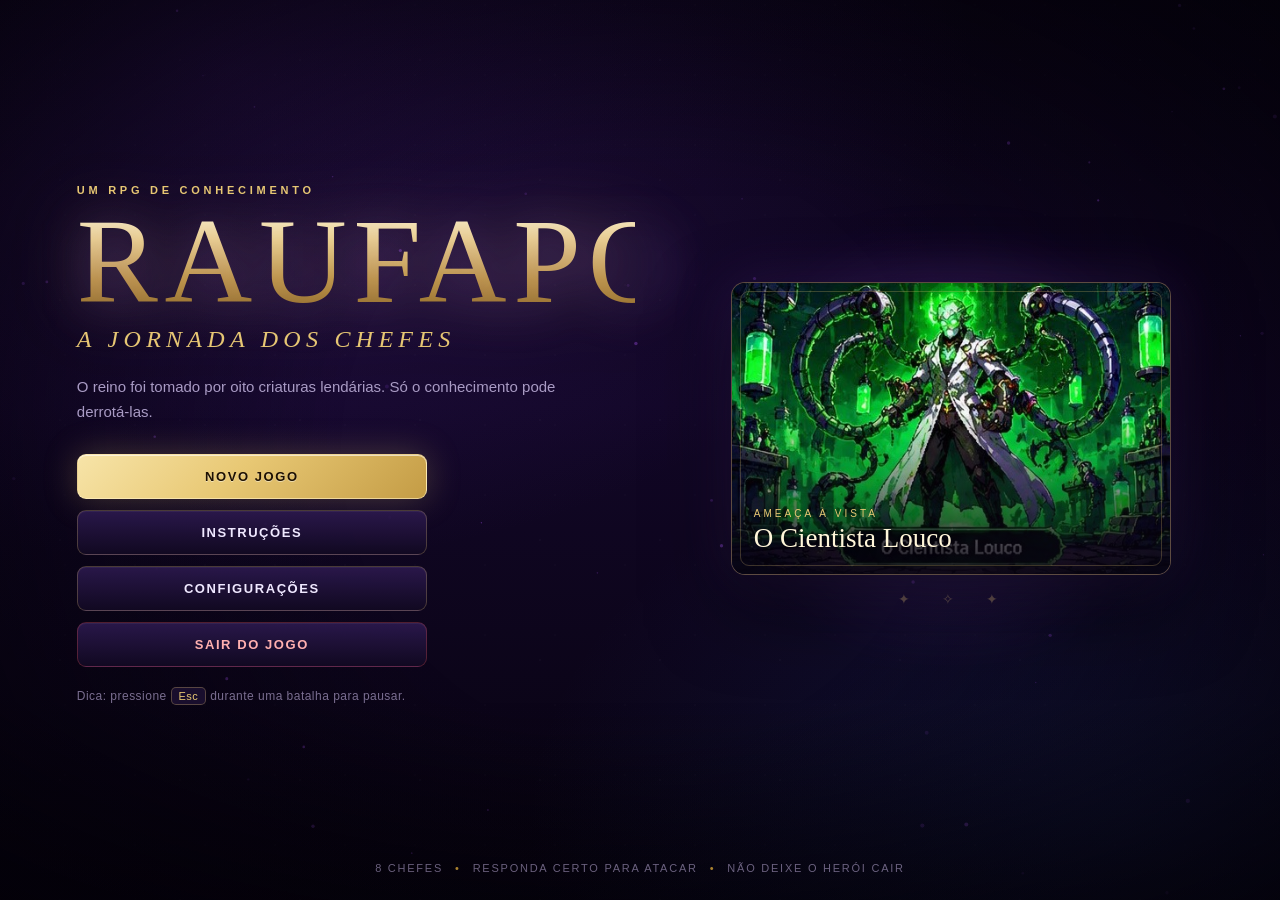
==== index.html @ df4e6a9b "Add RAUFAPO quiz RPG site" ====
<!DOCTYPE html>
<html lang="pt-BR">
<head>
  <meta charset="UTF-8">
  <meta name="viewport" content="width=device-width, initial-scale=1.0">
  <meta name="theme-color" content="#0a0517">
  <link rel="icon" type="image/svg+xml" href="assets/favicon.svg">
  <title>RAUFAPO — A Jornada dos Chefes</title>
  <link rel="stylesheet" href="styles.css">
</head>
<body>
  <canvas id="particles" aria-hidden="true"></canvas>
  <div class="vignette" aria-hidden="true"></div>

  <main id="app">

    <!-- ================= MENU PRINCIPAL ================= -->
    <section id="screen-menu" class="screen menu-screen active">
      <div class="menu-inner">
        <div class="menu-copy">
          <p class="eyebrow">Um RPG de conhecimento</p>
          <h1 class="game-title" data-text="RAUFAPO">RAUFAPO</h1>
          <p class="subtitle">A Jornada dos Chefes</p>
          <p class="menu-lead">O reino foi tomado por oito criaturas lendárias. Só o conhecimento pode derrotá-las.</p>

          <nav class="menu-buttons" aria-label="Menu principal">
            <button class="menu-btn primary" data-action="continue" id="btn-continue">Continuar</button>
            <button class="menu-btn" data-action="new-game" id="btn-new-game">Novo Jogo</button>
            <button class="menu-btn" data-action="instructions">Instruções</button>
            <button class="menu-btn" data-action="settings">Configurações</button>
            <button class="menu-btn danger" data-action="exit">Sair do Jogo</button>
          </nav>

          <p class="menu-hint">Dica: pressione <kbd>Esc</kbd> durante uma batalha para pausar.</p>
        </div>

        <aside class="menu-hero" aria-hidden="true">
          <div class="hero-glow"></div>
          <div class="hero-frame">
            <img id="menu-hero-img" src="assets/bosses/entidade-cosmica.jpg" alt="">
            <div class="hero-fade"></div>
            <div class="hero-caption">
              <span class="hero-label">Ameaça à vista</span>
              <strong id="menu-hero-name">A Entidade Cósmica</strong>
            </div>
          </div>
          <div class="hero-runes">
            <span>✦</span><span>✧</span><span>✦</span>
          </div>
        </aside>
      </div>
      <footer class="menu-footer">
        <span>8 chefes</span><span class="dot">•</span><span>Responda certo para atacar</span><span class="dot">•</span><span>Não deixe o herói cair</span>
      </footer>
    </section>

    <!-- ================= INSTRUÇÕES ================= -->
    <section id="screen-instructions" class="screen info-screen">
      <div class="info-card">
        <button class="back-btn" data-action="back">← Voltar</button>
        <p class="eyebrow">Manual do herói</p>
        <h2>Como Jogar</h2>
        <div class="info-scroll">
          <p>Enfrente oito chefes em batalhas de conhecimento. Cada pergunta é um golpe: acerte para ferir o inimigo e sobreviva às respostas erradas.</p>
          <ul class="rules-list">
            <li><span class="rule-icon attack">⚔</span><div><strong>Resposta correta</strong><p>O chefe sofre <b>200 de dano</b>. São necessários cinco acertos para derrotá-lo.</p></div></li>
            <li><span class="rule-icon hurt">☠</span><div><strong>Resposta errada</strong><p>O chefe contra-ataca e você perde vida. Se o HP do herói chegar a zero, é derrota.</p></div></li>
            <li><span class="rule-icon potion">🧪</span><div><strong>Poções de cura</strong><p>Use uma poção durante a batalha para recuperar vida. Você ganha novas poções ao vencer chefes.</p></div></li>
            <li><span class="rule-icon crown">👑</span><div><strong>Progresso</strong><p>Derrote um chefe para desbloquear o próximo. Ao vencer todos, o reino estará salvo.</p></div></li>
          </ul>
          <p class="info-note">Cada chefe tem um nível de dificuldade. As perguntas ficam mais desafiadoras conforme a jornada avança.</p>
        </div>
        <button class="menu-btn primary close-info" data-action="back">Entendi</button>
      </div>
    </section>

    <!-- ================= CONFIGURAÇÕES ================= -->
    <section id="screen-settings" class="screen info-screen">
      <div class="info-card settings-card">
        <button class="back-btn" data-action="back">← Voltar</button>
        <p class="eyebrow">Ajustes da jornada</p>
        <h2>Configurações</h2>

        <div class="settings-list">
          <label class="setting-row">
            <span class="setting-copy"><strong>Efeitos sonoros</strong><small>Sons de acerto, erro e vitória.</small></span>
            <input type="checkbox" id="set-sfx" checked>
            <span class="switch" aria-hidden="true"></span>
          </label>

          <label class="setting-row">
            <span class="setting-copy"><strong>Reduzir animações</strong><small>Desativa partículas e movimentos intensos.</small></span>
            <input type="checkbox" id="set-motion">
            <span class="switch" aria-hidden="true"></span>
          </label>
        </div>

        <div class="settings-actions">
          <button class="menu-btn primary" data-action="back">Voltar</button>
          <button class="menu-btn danger ghost-danger" id="btn-reset-progress">Apagar progresso</button>
        </div>
      </div>
    </section>

    <!-- ================= SELEÇÃO DE CHEFE ================= -->
    <section id="screen-select" class="screen select-screen">
      <header class="select-header">
        <button class="back-btn" data-action="back-menu">← Menu</button>
        <div class="select-title">
          <p class="eyebrow">Mapa do reino</p>
          <h2>Escolha o Chefe</h2>
          <p id="select-subtitle">Derrote cada chefe para liberar o próximo desafio.</p>
        </div>
        <div class="player-chip">
          <div class="chip-level"><small>Nível</small><strong id="select-level">1</strong></div>
          <div class="chip-stat"><span class="coin">◉</span><strong id="select-gold">0</strong></div>
          <div class="chip-stat"><span class="potion-mini">🧪</span><strong id="select-potions">1</strong></div>
        </div>
      </header>

      <div id="boss-grid" class="boss-grid"></div>

      <footer class="select-footer">
        <p id="select-footer-text">O primeiro chefe aguarda. Escolha com sabedoria.</p>
      </footer>
    </section>

    <!-- ================= BATALHA ================= -->
    <section id="screen-battle" class="screen battle-screen">
      <div class="battle-bg" id="battle-bg" aria-hidden="true"></div>

      <header class="battle-topbar">
        <button class="pause-btn" id="btn-pause" aria-label="Pausar batalha"><span>❚❚</span> Pausa</button>
        <div class="battle-progress" id="battle-progress">Chefe 1 / 8</div>
        <div class="battle-gold"><span class="coin">◉</span><span id="battle-gold">0</span></div>
      </header>

      <div class="battle-content">
        <div class="boss-zone">
          <div class="boss-plate">
            <div class="boss-plate-head">
              <span id="battle-boss-name">Chefe</span>
              <span id="battle-boss-lv">Lv. 99</span>
            </div>
            <div class="hp-track boss-hp"><div id="boss-hp-fill"></div></div>
            <div class="hp-caption"><span>HP do chefe</span><span id="boss-hp-text">999 / 999</span></div>
          </div>

          <div class="boss-frame" id="boss-frame">
            <img id="battle-boss-img" src="" alt="">
            <div class="boss-aura" aria-hidden="true"></div>
            <div class="damage-layer" id="boss-damage-layer" aria-hidden="true"></div>
          </div>

          <p class="boss-taunt" id="boss-taunt">“Achou que sabia o bastante?”</p>
        </div>

        <div class="quiz-zone">
          <div class="quiz-card" id="quiz-card">
            <div class="quiz-meta">
              <span id="question-number">Pergunta 1</span>
              <span id="question-difficulty" class="difficulty-pill">Fácil</span>
            </div>
            <h3 id="question-text">Carregando pergunta...</h3>
            <div id="answers" class="answers" role="group" aria-label="Alternativas"></div>
            <div id="feedback" class="feedback" aria-live="polite"></div>
          </div>

          <div class="player-hud">
            <div class="avatar" id="player-avatar">
              <span>R</span>
              <div class="damage-layer" id="player-damage-layer" aria-hidden="true"></div>
            </div>
            <div class="player-info">
              <div class="player-line"><strong>Herói</strong><span id="player-level">Lv. 1</span></div>
              <div class="stat-row">
                <span class="stat-label">HP</span>
                <div class="hp-track player-hp"><div id="player-hp-fill"></div></div>
                <span class="stat-value" id="player-hp-text">120 / 120</span>
              </div>
              <div class="stat-row">
                <span class="stat-label">MP</span>
                <div class="hp-track player-mp"><div id="player-mp-fill"></div></div>
                <span class="stat-value" id="player-mp-text">50 / 50</span>
              </div>
            </div>
            <button class="potion-btn" id="btn-potion">
              <span class="potion-icon">🧪</span>
              <span class="potion-copy"><small>Usar poção</small><strong id="potion-count">x1</strong></span>
            </button>
          </div>
        </div>
      </div>
    </section>

    <!-- ================= VITÓRIA ================= -->
    <section id="screen-victory" class="screen result-screen victory-screen">
      <div class="result-glow" aria-hidden="true"></div>
      <div class="result-emblem" aria-hidden="true">✦</div>
      <p class="eyebrow">Batalha vencida</p>
      <h2>Vitória!</h2>
      <p class="result-text">Você derrotou o inimigo! Agora, prepare-se para o próximo desafio.</p>

      <div class="rewards">
        <div class="reward"><span class="reward-icon coin-icon">◉</span><div><small>Ouro</small><strong id="reward-gold">+0</strong></div></div>
        <div class="reward"><span class="reward-icon exp-icon">✧</span><div><small>EXP</small><strong id="reward-exp">+0</strong></div></div>
        <div class="reward item-reward"><span class="reward-icon">🧪</span><div><small>Item obtido</small><strong id="reward-item">Poção de Cura Avançada</strong></div></div>
      </div>

      <div id="victory-levelup" class="levelup hidden">Nível aumentado! <strong>Lv. <span id="victory-new-level">2</span></strong></div>
      <button id="btn-victory-next" class="menu-btn primary">Avançar</button>
    </section>

    <!-- ================= DERROTA ================= -->
    <section id="screen-defeat" class="screen result-screen defeat-screen">
      <div class="result-glow danger-glow" aria-hidden="true"></div>
      <div class="result-emblem" aria-hidden="true">☠</div>
      <p class="eyebrow">A jornada continua</p>
      <h2>Derrota</h2>
      <p class="result-text">O chefe foi mais forte desta vez. Respire fundo, reveja suas respostas e tente novamente.</p>
      <div class="defeat-line">Você foi derrotado por <strong id="defeat-boss">...</strong>.</div>
      <div class="result-actions">
        <button id="btn-retry" class="menu-btn primary">Tentar Novamente</button>
        <button class="menu-btn" data-action="quit-menu">Menu Principal</button>
      </div>
    </section>

    <!-- ================= CONCLUSÃO ================= -->
    <section id="screen-completion" class="screen result-screen completion-screen">
      <div class="result-glow" aria-hidden="true"></div>
      <div class="result-emblem trophy" aria-hidden="true">🏆</div>
      <p class="eyebrow">Lenda concluída</p>
      <h2>Você concluiu o jogo!</h2>
      <p class="result-text">Após uma jornada repleta de batalhas, desafios e superação, você derrotou todos os chefes e salvou o reino. Sua lenda nunca será esquecida.<br><br>Obrigado por jogar!</p>
      <div id="completion-bosses" class="completion-bosses" aria-hidden="true"></div>
      <div class="completion-stats">
        <span>Nível <strong id="completion-level">9</strong></span>
        <span>Ouro <strong id="completion-gold">0</strong></span>
        <span>Chefes <strong>8 / 8</strong></span>
      </div>
      <button class="menu-btn primary" data-action="finish">Fim</button>
    </section>

  </main>

  <!-- ================= PAUSE OVERLAY ================= -->
  <div id="overlay-pause" class="overlay hidden" role="dialog" aria-modal="true" aria-labelledby="pause-title">
    <div class="modal pause-modal">
      <p class="eyebrow">Batalha pausada</p>
      <h2 id="pause-title">Pausa</h2>
      <p class="pause-boss" id="pause-boss-name">RAUFAPO</p>
      <div class="modal-buttons">
        <button class="menu-btn primary" data-action="resume">Continuar</button>
        <button class="menu-btn" data-action="settings">Configurações</button>
        <button class="menu-btn" data-action="instructions">Ver Instruções</button>
        <button class="menu-btn" data-action="quit-menu">Sair para o Menu Principal</button>
        <button class="menu-btn danger" data-action="exit">Sair do Jogo</button>
      </div>
    </div>
  </div>

  <div id="toast" class="toast" role="status" aria-live="polite"></div>

  <script src="game.js"></script>
</body>
</html>
---- styles.css ----
:root {
  --bg-0: #07030f;
  --bg-1: #120727;
  --bg-2: #1c0c3a;
  --panel: rgba(20, 10, 38, 0.86);
  --panel-soft: rgba(31, 17, 56, 0.72);
  --border: rgba(232, 200, 116, 0.26);
  --border-soft: rgba(180, 150, 230, 0.16);
  --gold: #e8c874;
  --gold-bright: #f7e4a8;
  --gold-deep: #a9812f;
  --text: #efe8ff;
  --muted: #a99bc4;
  --red: #e05252;
  --red-bright: #ff8a8a;
  --green: #4ade80;
  --blue: #60a5fa;
  --boss-accent: #a855f7;
  --boss-glow: rgba(168, 85, 247, 0.35);
  --font-title: Georgia, "Palatino Linotype", "Book Antiqua", "Times New Roman", serif;
  --font-body: "Trebuchet MS", "Segoe UI", Tahoma, sans-serif;
}

* {
  box-sizing: border-box;
  margin: 0;
  padding: 0;
}

html {
  scroll-behavior: smooth;
}

body {
  min-height: 100vh;
  background: var(--bg-0);
  color: var(--text);
  font-family: var(--font-body);
  overflow-x: hidden;
}

body::before {
  content: "";
  position: fixed;
  inset: 0;
  background:
    radial-gradient(1200px 800px at 18% 8%, rgba(90, 39, 160, 0.28), transparent 62%),
    radial-gradient(1000px 700px at 88% 92%, rgba(38, 74, 160, 0.22), transparent 60%),
    linear-gradient(180deg, #090414 0%, #120727 45%, #07030f 100%);
  z-index: -3;
}

body::after {
  content: "";
  position: fixed;
  inset: 0;
  background-image:
    radial-gradient(rgba(255, 255, 255, 0.05) 1px, transparent 1px),
    radial-gradient(rgba(255, 255, 255, 0.03) 1px, transparent 1px);
  background-size: 120px 120px, 70px 70px;
  background-position: 0 0, 30px 40px;
  opacity: 0.5;
  z-index: -2;
  pointer-events: none;
}

#particles {
  position: fixed;
  inset: 0;
  width: 100%;
  height: 100%;
  z-index: 0;
  pointer-events: none;
  opacity: 0.85;
}

.vignette {
  position: fixed;
  inset: 0;
  z-index: 1;
  pointer-events: none;
  background:
    radial-gradient(circle at center, transparent 38%, rgba(3, 1, 8, 0.65) 100%),
    linear-gradient(180deg, rgba(3, 1, 8, 0.25), transparent 22%, transparent 78%, rgba(3, 1, 8, 0.5));
}

#app {
  position: relative;
  z-index: 2;
  min-height: 100vh;
}

.hidden {
  display: none !important;
}

.screen {
  display: none;
  min-height: 100vh;
}

.screen.active {
  display: flex;
  animation: screen-in 0.5s ease both;
}

@keyframes screen-in {
  from {
    opacity: 0;
    transform: translateY(14px) scale(0.994);
  }
  to {
    opacity: 1;
    transform: translateY(0) scale(1);
  }
}

.eyebrow {
  color: var(--gold);
  font-size: 11px;
  letter-spacing: 0.34em;
  text-transform: uppercase;
  font-weight: 700;
}

h1,
h2,
h3 {
  font-family: var(--font-title);
  font-weight: 400;
}

h2 {
  font-size: clamp(34px, 4.4vw, 54px);
  letter-spacing: 0.035em;
  color: var(--gold-bright);
  text-shadow: 0 0 32px rgba(232, 200, 116, 0.22);
}

.menu-btn {
  position: relative;
  display: inline-flex;
  align-items: center;
  justify-content: center;
  gap: 10px;
  width: 100%;
  padding: 14px 22px;
  border: 1px solid var(--border);
  border-radius: 9px;
  background: linear-gradient(180deg, rgba(44, 25, 78, 0.92), rgba(18, 9, 34, 0.95));
  color: var(--text);
  font-family: var(--font-body);
  font-size: 13px;
  font-weight: 700;
  letter-spacing: 0.12em;
  text-transform: uppercase;
  cursor: pointer;
  transition: transform 0.2s ease, border-color 0.2s ease, background 0.2s ease, box-shadow 0.2s ease;
  box-shadow: inset 0 1px 0 rgba(255, 255, 255, 0.05);
}

.menu-btn:hover,
.menu-btn:focus-visible {
  border-color: rgba(232, 200, 116, 0.7);
  background: linear-gradient(180deg, rgba(59, 33, 101, 0.96), rgba(25, 12, 48, 0.98));
  transform: translateY(-1px);
  box-shadow: 0 8px 30px rgba(0, 0, 0, 0.35), 0 0 24px rgba(232, 200, 116, 0.12);
  outline: none;
}

.menu-btn.primary {
  border-color: rgba(255, 238, 190, 0.6);
  background: linear-gradient(135deg, #f7e4a8 0%, #e8c874 45%, #c49c45 100%);
  color: #1d1002;
  text-shadow: 0 1px 0 rgba(255, 255, 255, 0.45);
  box-shadow: 0 0 34px rgba(232, 200, 116, 0.25), inset 0 1px 0 rgba(255, 255, 255, 0.6);
}

.menu-btn.primary:hover,
.menu-btn.primary:focus-visible {
  background: linear-gradient(135deg, #fff0bd 0%, #f0d486 45%, #d3ab54 100%);
  box-shadow: 0 0 46px rgba(232, 200, 116, 0.4), inset 0 1px 0 rgba(255, 255, 255, 0.7);
}

.menu-btn.danger {
  color: #ffb0b0;
  border-color: rgba(224, 82, 82, 0.3);
}

.menu-btn.danger:hover,
.menu-btn.danger:focus-visible {
  border-color: rgba(224, 82, 82, 0.72);
  box-shadow: 0 0 26px rgba(224, 82, 82, 0.18);
}

.back-btn {
  align-self: flex-start;
  border: 0;
  background: transparent;
  color: var(--muted);
  font-family: var(--font-body);
  font-size: 13px;
  letter-spacing: 0.08em;
  cursor: pointer;
  padding: 6px 0;
  transition: color 0.2s ease, transform 0.2s ease;
}

.back-btn:hover,
.back-btn:focus-visible {
  color: var(--gold-bright);
  transform: translateX(-3px);
  outline: none;
}

/* ================= MENU ================= */

.menu-screen {
  flex-direction: column;
  justify-content: space-between;
  padding: clamp(24px, 4vw, 56px) clamp(20px, 6vw, 90px) 26px;
}

.menu-inner {
  width: 100%;
  max-width: 1280px;
  margin: auto;
  display: grid;
  grid-template-columns: minmax(0, 1.05fr) minmax(320px, 0.95fr);
  align-items: center;
  gap: clamp(28px, 5vw, 80px);
}

.menu-copy {
  max-width: 600px;
}

.game-title {
  position: relative;
  margin: 10px 0 0;
  font-size: clamp(60px, 9.5vw, 132px);
  line-height: 0.92;
  letter-spacing: 0.055em;
  background: linear-gradient(180deg, #fff8dc 0%, #f0d68e 30%, #c49c45 65%, #8c6722 100%);
  -webkit-background-clip: text;
  background-clip: text;
  color: transparent;
  filter: drop-shadow(0 0 34px rgba(232, 200, 116, 0.32));
}

.game-title::after {
  content: attr(data-text);
  position: absolute;
  inset: 0;
  z-index: -1;
  color: rgba(112, 63, 190, 0.35);
  filter: blur(22px);
  transform: translateY(6px);
}

.subtitle {
  margin-top: 8px;
  color: var(--gold);
  font-family: var(--font-title);
  font-size: clamp(17px, 2vw, 24px);
  font-style: italic;
  letter-spacing: 0.22em;
  text-transform: uppercase;
}

.menu-lead {
  margin-top: 22px;
  max-width: 490px;
  color: var(--muted);
  font-size: 15px;
  line-height: 1.65;
}

.menu-buttons {
  display: flex;
  flex-direction: column;
  gap: 11px;
  width: 100%;
  max-width: 350px;
  margin-top: 30px;
}

.menu-hint {
  margin-top: 20px;
  color: rgba(169, 155, 196, 0.7);
  font-size: 12px;
  letter-spacing: 0.04em;
}

kbd {
  display: inline-block;
  padding: 2px 7px;
  border: 1px solid rgba(232, 200, 116, 0.3);
  border-radius: 5px;
  background: rgba(30, 18, 52, 0.8);
  color: var(--gold);
  font-family: inherit;
  font-size: 11px;
}

.menu-hero {
  position: relative;
  display: flex;
  flex-direction: column;
  align-items: center;
  justify-self: center;
  width: 100%;
  max-width: 440px;
}

.hero-glow {
  position: absolute;
  inset: -12% -14%;
  background: radial-gradient(circle, rgba(138, 78, 220, 0.35), transparent 65%);
  filter: blur(24px);
  animation: breathe 6s ease-in-out infinite;
}

.hero-frame {
  position: relative;
  width: 100%;
  aspect-ratio: 3 / 2;
  border: 1px solid rgba(232, 200, 116, 0.35);
  border-radius: 14px;
  overflow: hidden;
  background: #120727;
  box-shadow:
    0 30px 80px rgba(0, 0, 0, 0.55),
    0 0 60px rgba(138, 78, 220, 0.18),
    inset 0 0 60px rgba(0, 0, 0, 0.4);
  animation: floaty 7s ease-in-out infinite;
}

.hero-frame::before {
  content: "";
  position: absolute;
  inset: 8px;
  border: 1px solid rgba(232, 200, 116, 0.24);
  border-radius: 9px;
  z-index: 3;
  pointer-events: none;
}

.hero-frame img {
  width: 100%;
  height: 100%;
  object-fit: cover;
  display: block;
  transition: opacity 0.45s ease;
}

.hero-fade {
  position: absolute;
  inset: 0;
  background: linear-gradient(180deg, transparent 44%, rgba(7, 3, 15, 0.9) 100%);
  z-index: 1;
}

.hero-caption {
  position: absolute;
  left: 22px;
  right: 22px;
  bottom: 20px;
  z-index: 2;
  display: flex;
  flex-direction: column;
  gap: 4px;
}

.hero-label {
  color: var(--gold);
  font-size: 10px;
  letter-spacing: 0.3em;
  text-transform: uppercase;
}

.hero-caption strong {
  font-family: var(--font-title);
  font-size: clamp(19px, 2.2vw, 27px);
  font-weight: 400;
  color: #fff6d9;
  text-shadow: 0 2px 14px rgba(0, 0, 0, 0.8);
}

.hero-runes {
  display: flex;
  gap: 26px;
  margin-top: 16px;
  color: rgba(232, 200, 116, 0.45);
  font-size: 14px;
  letter-spacing: 0.4em;
}

.menu-footer {
  display: flex;
  flex-wrap: wrap;
  justify-content: center;
  align-items: center;
  gap: 12px;
  padding-top: 24px;
  color: rgba(169, 155, 196, 0.62);
  font-size: 11px;
  letter-spacing: 0.16em;
  text-transform: uppercase;
}

.menu-footer .dot {
  color: var(--gold-deep);
}

@keyframes breathe {
  0%, 100% { opacity: 0.65; transform: scale(0.97); }
  50% { opacity: 1; transform: scale(1.03); }
}

@keyframes floaty {
  0%, 100% { transform: translateY(0) rotate(-0.4deg); }
  50% { transform: translateY(-10px) rotate(0.4deg); }
}

/* ================= INFO / SETTINGS ================= */

.info-screen {
  align-items: center;
  justify-content: center;
  padding: clamp(20px, 5vw, 60px);
}

.info-card {
  position: relative;
  width: min(760px, 100%);
  max-height: calc(100vh - 52px);
  display: flex;
  flex-direction: column;
  padding: clamp(24px, 4vw, 44px);
  border: 1px solid var(--border);
  border-radius: 18px;
  background:
    radial-gradient(700px 380px at 50% -10%, rgba(115, 63, 190, 0.18), transparent 70%),
    linear-gradient(180deg, rgba(27, 14, 50, 0.96), rgba(13, 6, 27, 0.97));
  box-shadow: 0 30px 90px rgba(0, 0, 0, 0.55), inset 0 1px 0 rgba(255, 255, 255, 0.05);
  overflow: hidden;
}

.info-card::before {
  content: "";
  position: absolute;
  inset: 9px;
  border: 1px solid rgba(232, 200, 116, 0.12);
  border-radius: 12px;
  pointer-events: none;
}

.info-card h2 {
  margin-top: 6px;
}

.info-scroll {
  margin: 20px 0 10px;
  padding-right: 8px;
  overflow-y: auto;
  color: var(--muted);
  line-height: 1.7;
  font-size: 14px;
}

.info-scroll::-webkit-scrollbar {
  width: 8px;
}

.info-scroll::-webkit-scrollbar-thumb {
  background: rgba(232, 200, 116, 0.24);
  border-radius: 4px;
}

.rules-list {
  list-style: none;
  display: flex;
  flex-direction: column;
  gap: 12px;
  margin: 22px 0;
}

.rules-list li {
  display: flex;
  gap: 14px;
  align-items: flex-start;
  padding: 14px 16px;
  border: 1px solid var(--border-soft);
  border-radius: 11px;
  background: rgba(255, 255, 255, 0.025);
}

.rules-list strong {
  display: block;
  color: var(--text);
  margin-bottom: 3px;
  font-size: 14px;
}

.rules-list p {
  font-size: 13px;
  line-height: 1.55;
}

.rules-list b {
  color: var(--gold-bright);
}

.rule-icon {
  flex: 0 0 auto;
  display: grid;
  place-items: center;
  width: 38px;
  height: 38px;
  border: 1px solid var(--border);
  border-radius: 9px;
  background: rgba(232, 200, 116, 0.07);
  font-size: 18px;
}

.rule-icon.hurt {
  border-color: rgba(224, 82, 82, 0.3);
  background: rgba(224, 82, 82, 0.08);
}

.rule-icon.crown {
  border-color: rgba(232, 200, 116, 0.4);
}

.info-note {
  border-left: 2px solid var(--gold-deep);
  padding-left: 14px;
  color: rgba(169, 155, 196, 0.85);
  font-size: 13px;
  font-style: italic;
}

.close-info {
  max-width: 240px;
  margin-top: 18px;
}

.settings-card {
  width: min(620px, 100%);
}

.settings-list {
  display: flex;
  flex-direction: column;
  gap: 12px;
  margin: 26px 0;
}

.setting-row {
  position: relative;
  display: flex;
  align-items: center;
  justify-content: space-between;
  gap: 22px;
  padding: 16px 18px;
  border: 1px solid var(--border-soft);
  border-radius: 11px;
  background: rgba(255, 255, 255, 0.025);
  cursor: pointer;
}

.setting-copy {
  display: flex;
  flex-direction: column;
  gap: 3px;
}

.setting-copy strong {
  font-size: 14px;
}

.setting-copy small {
  color: var(--muted);
  font-size: 12px;
}

.setting-row input {
  position: absolute;
  opacity: 0;
  pointer-events: none;
}

.switch {
  position: relative;
  flex: 0 0 auto;
  width: 52px;
  height: 28px;
  border: 1px solid rgba(169, 155, 196, 0.35);
  border-radius: 999px;
  background: rgba(10, 5, 20, 0.9);
  transition: background 0.25s ease, border-color 0.25s ease;
}

.switch::after {
  content: "";
  position: absolute;
  top: 3px;
  left: 3px;
  width: 20px;
  height: 20px;
  border-radius: 50%;
  background: #6f6188;
  transition: transform 0.25s ease, background 0.25s ease;
}

.setting-row input:checked + .switch {
  border-color: rgba(232, 200, 116, 0.6);
  background: rgba(232, 200, 116, 0.18);
}

.setting-row input:checked + .switch::after {
  transform: translateX(24px);
  background: var(--gold);
  box-shadow: 0 0 12px rgba(232, 200, 116, 0.7);
}

.setting-row input:focus-visible + .switch {
  outline: 2px solid var(--gold);
  outline-offset: 3px;
}

.settings-actions {
  display: flex;
  gap: 12px;
  flex-wrap: wrap;
}

.settings-actions .menu-btn {
  width: auto;
  min-width: 150px;
}

.ghost-danger {
  background: transparent;
}

/* ================= SELEÇÃO ================= */

.select-screen {
  flex-direction: column;
  padding: clamp(18px, 3vw, 36px) clamp(18px, 5vw, 64px) 30px;
}

.select-header {
  width: 100%;
  max-width: 1220px;
  margin: 0 auto 26px;
  display: flex;
  align-items: center;
  gap: 20px;
  flex-wrap: wrap;
}

.select-title {
  flex: 1;
  min-width: 220px;
}

.select-title h2 {
  font-size: clamp(28px, 3.5vw, 44px);
  margin-top: 2px;
}

.select-title p:last-child {
  margin-top: 5px;
  color: var(--muted);
  font-size: 13px;
}

.player-chip {
  display: flex;
  align-items: stretch;
  gap: 0;
  border: 1px solid var(--border);
  border-radius: 11px;
  background: var(--panel);
  overflow: hidden;
}

.chip-level,
.chip-stat {
  display: flex;
  align-items: center;
  gap: 8px;
  padding: 10px 16px;
  border-left: 1px solid var(--border-soft);
}

.chip-level {
  flex-direction: column;
  align-items: flex-start;
  gap: 1px;
  border-left: 0;
}

.chip-level small {
  color: var(--muted);
  font-size: 9px;
  letter-spacing: 0.2em;
  text-transform: uppercase;
}

.chip-level strong {
  color: var(--gold-bright);
  font-family: var(--font-title);
  font-size: 20px;
  line-height: 1;
}

.chip-stat strong {
  color: var(--text);
  font-size: 14px;
}

.coin {
  color: var(--gold);
  font-size: 14px;
}

.potion-mini {
  font-size: 14px;
}

.boss-grid {
  width: 100%;
  max-width: 1220px;
  margin: 0 auto;
  display: grid;
  grid-template-columns: repeat(auto-fill, minmax(238px, 1fr));
  gap: clamp(14px, 2vw, 22px);
}

.boss-card {
  --accent: #a855f7;
  position: relative;
  display: flex;
  flex-direction: column;
  width: 100%;
  padding: 0;
  border: 1px solid var(--border-soft);
  border-radius: 13px;
  background: linear-gradient(180deg, rgba(30, 16, 54, 0.95), rgba(12, 6, 25, 0.97));
  color: var(--text);
  font-family: var(--font-body);
  text-align: left;
  cursor: pointer;
  overflow: hidden;
  transition: transform 0.22s ease, border-color 0.22s ease, box-shadow 0.22s ease;
}

.boss-card::before {
  content: "";
  position: absolute;
  top: 0;
  left: 0;
  right: 0;
  height: 2px;
  background: linear-gradient(90deg, transparent, var(--accent), transparent);
  z-index: 4;
  opacity: 0.8;
}

.boss-card:hover,
.boss-card:focus-visible {
  transform: translateY(-5px);
  border-color: rgba(232, 200, 116, 0.55);
  box-shadow: 0 20px 44px rgba(0, 0, 0, 0.45), 0 0 34px color-mix(in srgb, var(--accent) 35%, transparent);
  outline: none;
}

.boss-card-media {
  position: relative;
  aspect-ratio: 3 / 2;
  overflow: hidden;
  background: #0c0619;
}

.boss-card-media img {
  width: 100%;
  height: 100%;
  object-fit: cover;
  display: block;
  transition: transform 0.5s ease, filter 0.3s ease;
}

.boss-card:hover .boss-card-media img {
  transform: scale(1.05);
}

.boss-card-shade {
  position: absolute;
  inset: 0;
  background: linear-gradient(180deg, transparent 45%, rgba(9, 4, 18, 0.82) 100%);
}

.boss-card-lv {
  position: absolute;
  top: 10px;
  right: 10px;
  z-index: 2;
  padding: 4px 9px;
  border: 1px solid rgba(255, 255, 255, 0.16);
  border-radius: 999px;
  background: rgba(7, 3, 15, 0.72);
  backdrop-filter: blur(4px);
  color: var(--gold-bright);
  font-size: 10px;
  letter-spacing: 0.1em;
}

.status-badge {
  position: absolute;
  left: 10px;
  bottom: 10px;
  z-index: 2;
  padding: 4px 10px;
  border-radius: 999px;
  border: 1px solid currentColor;
  background: rgba(7, 3, 15, 0.72);
  font-size: 9px;
  font-weight: 700;
  letter-spacing: 0.15em;
  text-transform: uppercase;
}

.status-badge.available {
  color: var(--gold-bright);
}

.status-badge.defeated {
  color: var(--green);
}

.status-badge.locked {
  color: var(--muted);
}

.boss-card-body {
  padding: 13px 15px 15px;
}

.boss-card-body h3 {
  font-size: 19px;
  letter-spacing: 0.02em;
  color: #f5ecff;
}

.boss-card-body p {
  margin-top: 4px;
  min-height: 32px;
  color: var(--muted);
  font-size: 11px;
  line-height: 1.45;
}

.boss-card-stats {
  display: flex;
  justify-content: space-between;
  gap: 8px;
  margin-top: 11px;
  padding-top: 10px;
  border-top: 1px solid var(--border-soft);
  color: rgba(169, 155, 196, 0.85);
  font-size: 10px;
  letter-spacing: 0.06em;
}

.boss-card-stats b {
  color: var(--text);
}

.boss-card.current {
  border-color: rgba(232, 200, 116, 0.62);
  box-shadow: 0 0 0 1px rgba(232, 200, 116, 0.22) inset, 0 0 38px rgba(232, 200, 116, 0.12);
}

.boss-card.current .boss-card-media::after {
  content: "";
  position: absolute;
  inset: 0;
  box-shadow: inset 0 0 40px color-mix(in srgb, var(--accent) 40%, transparent);
  pointer-events: none;
}

.boss-card.locked {
  cursor: not-allowed;
}

.boss-card.locked .boss-card-media img {
  filter: grayscale(1) brightness(0.4) blur(1px);
}

.boss-card.locked .boss-card-body {
  opacity: 0.55;
}

.boss-card.locked:hover {
  transform: none;
  border-color: var(--border-soft);
  box-shadow: none;
}

.boss-card.defeated .boss-card-media img {
  filter: grayscale(0.75) brightness(0.55);
}

.boss-card.defeated .status-badge {
  color: var(--green);
}

.boss-card.defeated .boss-card-body h3 {
  color: rgba(239, 232, 255, 0.65);
}

.select-footer {
  width: 100%;
  max-width: 1220px;
  margin: 26px auto 0;
  text-align: center;
  color: rgba(169, 155, 196, 0.62);
  font-size: 12px;
  letter-spacing: 0.05em;
}

/* ================= BATALHA ================= */

.battle-screen {
  position: relative;
  flex-direction: column;
  gap: 12px;
  padding: 16px clamp(16px, 4vw, 48px) 22px;
  overflow-y: auto;
}

.battle-bg {
  position: fixed;
  inset: 0;
  z-index: 0;
  pointer-events: none;
  background:
    radial-gradient(900px 620px at 24% 34%, var(--boss-glow), transparent 62%),
    radial-gradient(800px 600px at 84% 76%, rgba(42, 24, 88, 0.35), transparent 64%),
    linear-gradient(180deg, rgba(7, 3, 15, 0.2), rgba(7, 3, 15, 0.72));
  transition: background 0.6s ease;
}

.battle-topbar {
  position: relative;
  z-index: 2;
  width: 100%;
  max-width: 1360px;
  margin: 0 auto;
  display: flex;
  align-items: center;
  justify-content: space-between;
  gap: 14px;
}

.pause-btn {
  display: inline-flex;
  align-items: center;
  gap: 8px;
  padding: 8px 14px;
  border: 1px solid var(--border-soft);
  border-radius: 7px;
  background: rgba(18, 9, 34, 0.78);
  color: var(--muted);
  font-family: var(--font-body);
  font-size: 11px;
  font-weight: 700;
  letter-spacing: 0.12em;
  text-transform: uppercase;
  cursor: pointer;
  transition: color 0.2s ease, border-color 0.2s ease;
}

.pause-btn:hover,
.pause-btn:focus-visible {
  color: var(--gold-bright);
  border-color: var(--border);
  outline: none;
}

.pause-btn span {
  font-size: 9px;
}

.battle-progress {
  color: rgba(169, 155, 196, 0.8);
  font-size: 11px;
  letter-spacing: 0.2em;
  text-transform: uppercase;
}

.battle-gold {
  display: flex;
  align-items: center;
  gap: 7px;
  padding: 8px 14px;
  border: 1px solid var(--border-soft);
  border-radius: 7px;
  background: rgba(18, 9, 34, 0.78);
  color: var(--gold-bright);
  font-size: 12px;
  font-weight: 700;
}

.battle-content {
  position: relative;
  z-index: 2;
  flex: 1;
  width: 100%;
  max-width: 1360px;
  margin: 0 auto;
  display: grid;
  grid-template-columns: minmax(0, 0.92fr) minmax(0, 1.08fr);
  align-items: center;
  gap: clamp(18px, 3vw, 46px);
  padding: 6px 0 14px;
}

.boss-zone {
  display: flex;
  flex-direction: column;
  align-items: center;
  gap: 12px;
  min-width: 0;
}

.boss-plate {
  width: 100%;
  max-width: 540px;
  padding: 13px 16px;
  border: 1px solid color-mix(in srgb, var(--boss-accent) 32%, rgba(232, 200, 116, 0.16));
  border-radius: 11px;
  background: linear-gradient(180deg, rgba(20, 10, 38, 0.9), rgba(10, 5, 22, 0.92));
  box-shadow: 0 12px 36px rgba(0, 0, 0, 0.35);
}

.boss-plate-head {
  display: flex;
  align-items: baseline;
  justify-content: space-between;
  gap: 10px;
  margin-bottom: 9px;
}

.boss-plate-head span:first-child {
  font-family: var(--font-title);
  font-size: clamp(18px, 2vw, 25px);
  color: #fff2cf;
  letter-spacing: 0.02em;
  text-shadow: 0 0 24px color-mix(in srgb, var(--boss-accent) 45%, transparent);
}

.boss-plate-head span:last-child {
  flex: 0 0 auto;
  color: var(--boss-accent);
  font-size: 11px;
  font-weight: 700;
  letter-spacing: 0.15em;
  text-transform: uppercase;
}

.hp-track {
  position: relative;
  height: 13px;
  border: 1px solid rgba(0, 0, 0, 0.5);
  border-radius: 999px;
  background: rgba(0, 0, 0, 0.55);
  box-shadow: inset 0 2px 5px rgba(0, 0, 0, 0.6);
  overflow: hidden;
}

.hp-track > div {
  height: 100%;
  width: 100%;
  border-radius: 999px;
  transition: width 0.45s cubic-bezier(0.22, 1, 0.36, 1), background 0.3s ease;
}

.boss-hp > div {
  background: linear-gradient(90deg, #b32020, #ef4444 55%, #ff8a8a);
  box-shadow: 0 0 14px rgba(239, 68, 68, 0.5);
}

.hp-caption {
  display: flex;
  justify-content: space-between;
  margin-top: 6px;
  color: rgba(169, 155, 196, 0.8);
  font-size: 10px;
  letter-spacing: 0.1em;
  text-transform: uppercase;
}

.hp-caption span:last-child {
  color: var(--muted);
}

.boss-frame {
  position: relative;
  width: 100%;
  max-width: 540px;
  aspect-ratio: 3 / 2;
  border: 1px solid color-mix(in srgb, var(--boss-accent) 42%, rgba(232, 200, 116, 0.22));
  border-radius: 14px;
  overflow: hidden;
  background: #0c0619;
  box-shadow:
    0 24px 70px rgba(0, 0, 0, 0.55),
    0 0 60px var(--boss-glow),
    inset 0 0 50px rgba(0, 0, 0, 0.5);
  transition: box-shadow 0.4s ease, border-color 0.4s ease;
}

.boss-frame::after {
  content: "";
  position: absolute;
  inset: 8px;
  border: 1px solid rgba(232, 200, 116, 0.16);
  border-radius: 9px;
  pointer-events: none;
  z-index: 3;
}

.boss-frame img {
  position: relative;
  z-index: 1;
  width: 100%;
  height: 100%;
  object-fit: cover;
  display: block;
}

.boss-aura {
  position: absolute;
  inset: -20%;
  z-index: 0;
  background: radial-gradient(circle, var(--boss-glow), transparent 62%);
  animation: breathe 5s ease-in-out infinite;
}

.damage-layer {
  position: absolute;
  inset: 0;
  z-index: 4;
  pointer-events: none;
  overflow: hidden;
}

.damage-number {
  position: absolute;
  left: 50%;
  top: 38%;
  color: #fff0c9;
  font-family: var(--font-title);
  font-size: clamp(30px, 4vw, 50px);
  font-weight: 700;
  letter-spacing: 0.01em;
  text-shadow: 0 0 10px rgba(255, 196, 90, 0.9), 0 3px 8px rgba(0, 0, 0, 0.8);
  animation: damage-rise 1s ease-out forwards;
}

.damage-number.player-dmg {
  color: #ffb3b3;
  text-shadow: 0 0 10px rgba(255, 70, 70, 0.9), 0 3px 8px rgba(0, 0, 0, 0.8);
}

.damage-number.heal {
  color: #a9ffc7;
  text-shadow: 0 0 10px rgba(74, 222, 128, 0.9), 0 3px 8px rgba(0, 0, 0, 0.8);
}

@keyframes damage-rise {
  0% { opacity: 0; transform: translate(-50%, 14px) scale(0.6); }
  18% { opacity: 1; transform: translate(-50%, 0) scale(1.08); }
  60% { opacity: 1; transform: translate(-50%, -26px) scale(1); }
  100% { opacity: 0; transform: translate(-50%, -54px) scale(0.92); }
}

.boss-frame.hit {
  animation: hit-shake 0.42s ease both;
}

.boss-frame.hit img {
  filter: brightness(1.7) saturate(0.4);
}

.avatar.hit {
  animation: hit-shake 0.42s ease both;
}

@keyframes hit-shake {
  0%, 100% { transform: translateX(0); }
  20% { transform: translateX(-7px) rotate(-0.4deg); }
  40% { transform: translateX(6px) rotate(0.4deg); }
  60% { transform: translateX(-4px); }
  80% { transform: translateX(3px); }
}

.boss-taunt {
  max-width: 480px;
  color: rgba(169, 155, 196, 0.72);
  font-family: var(--font-title);
  font-size: 13px;
  font-style: italic;
  text-align: center;
  line-height: 1.5;
}

.quiz-zone {
  display: flex;
  flex-direction: column;
  gap: 14px;
  min-width: 0;
}

.quiz-card {
  position: relative;
  padding: clamp(18px, 2.4vw, 30px);
  border: 1px solid var(--border);
  border-radius: 15px;
  background:
    radial-gradient(500px 240px at 50% -10%, rgba(115, 63, 190, 0.18), transparent 70%),
    linear-gradient(180deg, rgba(28, 15, 52, 0.94), rgba(13, 6, 27, 0.96));
  box-shadow: 0 24px 70px rgba(0, 0, 0, 0.5), inset 0 1px 0 rgba(255, 255, 255, 0.05);
}

.quiz-card::before {
  content: "";
  position: absolute;
  inset: 7px;
  border: 1px solid rgba(232, 200, 116, 0.1);
  border-radius: 10px;
  pointer-events: none;
}

.quiz-meta {
  display: flex;
  align-items: center;
  justify-content: space-between;
  gap: 12px;
  margin-bottom: 14px;
  color: rgba(169, 155, 196, 0.75);
  font-size: 10px;
  font-weight: 700;
  letter-spacing: 0.18em;
  text-transform: uppercase;
}

.difficulty-pill {
  padding: 4px 10px;
  border: 1px solid rgba(232, 200, 116, 0.3);
  border-radius: 999px;
  background: rgba(232, 200, 116, 0.07);
  color: var(--gold);
  font-size: 9px;
  letter-spacing: 0.14em;
}

#question-text {
  position: relative;
  z-index: 1;
  margin-bottom: 20px;
  font-size: clamp(19px, 2.1vw, 27px);
  line-height: 1.36;
  color: #f7f0ff;
}

.answers {
  position: relative;
  z-index: 1;
  display: grid;
  grid-template-columns: 1fr 1fr;
  gap: 10px;
}

.answer {
  display: flex;
  align-items: center;
  gap: 11px;
  min-height: 54px;
  padding: 10px 14px;
  border: 1px solid rgba(169, 155, 196, 0.2);
  border-radius: 9px;
  background: rgba(255, 255, 255, 0.025);
  color: var(--text);
  font-family: var(--font-body);
  font-size: 13px;
  line-height: 1.35;
  text-align: left;
  cursor: pointer;
  transition: border-color 0.18s ease, background 0.18s ease, transform 0.18s ease, opacity 0.18s ease;
}

.answer:hover:not(:disabled),
.answer:focus-visible:not(:disabled) {
  border-color: rgba(232, 200, 116, 0.6);
  background: rgba(232, 200, 116, 0.08);
  transform: translateY(-2px);
  outline: none;
}

.answer:disabled {
  cursor: default;
}

.answer .letter {
  flex: 0 0 auto;
  display: grid;
  place-items: center;
  width: 28px;
  height: 28px;
  border: 1px solid rgba(232, 200, 116, 0.26);
  border-radius: 50%;
  color: var(--gold);
  font-size: 11px;
  font-weight: 700;
}

.answer.correct {
  border-color: rgba(74, 222, 128, 0.8);
  background: rgba(74, 222, 128, 0.13);
  box-shadow: 0 0 24px rgba(74, 222, 128, 0.16);
}

.answer.correct .letter {
  border-color: var(--green);
  color: var(--green);
}

.answer.wrong {
  border-color: rgba(224, 82, 82, 0.8);
  background: rgba(224, 82, 82, 0.13);
}

.answer.wrong .letter {
  border-color: var(--red);
  color: var(--red-bright);
}

.answer.dimmed {
  opacity: 0.38;
}

.feedback {
  position: relative;
  z-index: 1;
  min-height: 22px;
  margin-top: 14px;
  font-size: 12px;
  font-weight: 700;
  letter-spacing: 0.04em;
  text-align: center;
  transition: color 0.2s ease;
}

.feedback.good {
  color: var(--green);
  text-shadow: 0 0 16px rgba(74, 222, 128, 0.35);
}

.feedback.bad {
  color: var(--red-bright);
  text-shadow: 0 0 16px rgba(224, 82, 82, 0.35);
}

.player-hud {
  display: flex;
  align-items: center;
  gap: 13px;
  padding: 12px 15px;
  border: 1px solid var(--border);
  border-radius: 13px;
  background: linear-gradient(180deg, rgba(25, 13, 47, 0.92), rgba(11, 5, 23, 0.95));
  box-shadow: 0 16px 44px rgba(0, 0, 0, 0.4);
}

.avatar {
  position: relative;
  flex: 0 0 auto;
  display: grid;
  place-items: center;
  width: 58px;
  height: 58px;
  border: 1px solid rgba(232, 200, 116, 0.5);
  border-radius: 50%;
  background:
    radial-gradient(circle at 35% 30%, rgba(255, 232, 170, 0.35), transparent 45%),
    linear-gradient(145deg, #3a2265, #150a2b);
  box-shadow: 0 0 26px rgba(232, 200, 116, 0.16), inset 0 0 18px rgba(0, 0, 0, 0.5);
  overflow: visible;
}

.avatar > span {
  font-family: var(--font-title);
  font-size: 26px;
  color: var(--gold-bright);
  text-shadow: 0 0 14px rgba(232, 200, 116, 0.6);
}

.avatar .damage-layer {
  border-radius: 50%;
}

.player-info {
  flex: 1;
  min-width: 0;
  display: flex;
  flex-direction: column;
  gap: 5px;
}

.player-line {
  display: flex;
  align-items: baseline;
  justify-content: space-between;
  gap: 10px;
  margin-bottom: 2px;
}

.player-line strong {
  font-family: var(--font-title);
  font-size: 16px;
  font-weight: 400;
  color: #f4ecff;
}

.player-line span {
  color: var(--gold);
  font-size: 10px;
  font-weight: 700;
  letter-spacing: 0.14em;
  text-transform: uppercase;
}

.stat-row {
  display: flex;
  align-items: center;
  gap: 9px;
}

.stat-label {
  flex: 0 0 20px;
  color: rgba(169, 155, 196, 0.8);
  font-size: 9px;
  font-weight: 700;
  letter-spacing: 0.1em;
}

.stat-value {
  flex: 0 0 auto;
  min-width: 62px;
  color: var(--muted);
  font-size: 10px;
  text-align: right;
  font-variant-numeric: tabular-nums;
}

.stat-row .hp-track {
  flex: 1;
  height: 10px;
}

.player-hp > div {
  background: linear-gradient(90deg, #15803d, #22c55e 55%, #86efac);
  box-shadow: 0 0 12px rgba(34, 197, 94, 0.5);
}

.player-hp.low > div {
  background: linear-gradient(90deg, #991b1b, #ef4444 60%, #fca5a5);
  box-shadow: 0 0 12px rgba(239, 68, 68, 0.55);
}

.player-mp > div {
  background: linear-gradient(90deg, #1d4ed8, #3b82f6 55%, #93c5fd);
  box-shadow: 0 0 12px rgba(59, 130, 246, 0.45);
}

.potion-btn {
  flex: 0 0 auto;
  display: flex;
  flex-direction: column;
  align-items: center;
  gap: 1px;
  min-width: 74px;
  padding: 8px 10px;
  border: 1px solid rgba(74, 222, 128, 0.32);
  border-radius: 9px;
  background: rgba(74, 222, 128, 0.06);
  color: var(--text);
  font-family: var(--font-body);
  cursor: pointer;
  transition: border-color 0.2s ease, background 0.2s ease, transform 0.2s ease;
}

.potion-btn:hover:not(:disabled),
.potion-btn:focus-visible:not(:disabled) {
  border-color: rgba(74, 222, 128, 0.75);
  background: rgba(74, 222, 128, 0.13);
  transform: translateY(-1px);
  outline: none;
}

.potion-btn:disabled {
  opacity: 0.35;
  cursor: not-allowed;
}

.potion-icon {
  font-size: 16px;
  line-height: 1;
}

.potion-copy {
  display: flex;
  flex-direction: column;
  align-items: center;
  line-height: 1.15;
}

.potion-copy small {
  color: rgba(169, 155, 196, 0.75);
  font-size: 8px;
  letter-spacing: 0.08em;
  text-transform: uppercase;
}

.potion-copy strong {
  color: var(--green);
  font-size: 12px;
}

/* ================= RESULTADOS ================= */

.result-screen {
  position: relative;
  flex-direction: column;
  align-items: center;
  justify-content: center;
  text-align: center;
  padding: clamp(30px, 5vw, 70px) clamp(20px, 5vw, 50px);
  overflow: hidden;
}

.result-glow {
  position: absolute;
  top: 50%;
  left: 50%;
  width: min(900px, 120vw);
  height: min(900px, 120vw);
  transform: translate(-50%, -50%);
  background: radial-gradient(circle, rgba(232, 200, 116, 0.16), rgba(115, 63, 190, 0.12) 32%, transparent 64%);
  pointer-events: none;
  animation: breathe 7s ease-in-out infinite;
}

.danger-glow {
  background: radial-gradient(circle, rgba(224, 82, 82, 0.18), rgba(110, 20, 30, 0.12) 34%, transparent 64%);
}

.result-emblem {
  position: relative;
  display: grid;
  place-items: center;
  width: clamp(74px, 9vw, 104px);
  height: clamp(74px, 9vw, 104px);
  margin-bottom: 14px;
  border: 1px solid rgba(232, 200, 116, 0.42);
  border-radius: 50%;
  background: radial-gradient(circle at 40% 30%, rgba(255, 240, 190, 0.22), rgba(32, 17, 58, 0.9) 60%);
  color: var(--gold-bright);
  font-size: clamp(34px, 4.5vw, 50px);
  box-shadow: 0 0 50px rgba(232, 200, 116, 0.22), inset 0 0 26px rgba(0, 0, 0, 0.45);
  animation: emblem-pop 0.7s cubic-bezier(0.22, 1.2, 0.36, 1) both;
}

.defeat-screen .result-emblem {
  border-color: rgba(224, 82, 82, 0.4);
  background: radial-gradient(circle at 40% 30%, rgba(255, 170, 170, 0.15), rgba(40, 10, 20, 0.9) 60%);
  color: #ff9b9b;
  box-shadow: 0 0 50px rgba(224, 82, 82, 0.18), inset 0 0 26px rgba(0, 0, 0, 0.45);
}

.result-emblem.trophy {
  animation: emblem-pop 0.7s cubic-bezier(0.22, 1.2, 0.36, 1) both, breathe 4s ease-in-out 0.8s infinite;
}

@keyframes emblem-pop {
  0% { opacity: 0; transform: scale(0.4) rotate(-12deg); }
  100% { opacity: 1; transform: scale(1) rotate(0); }
}

.result-screen h2 {
  position: relative;
  font-size: clamp(38px, 5.5vw, 68px);
}

.result-text {
  position: relative;
  max-width: 640px;
  margin-top: 12px;
  color: var(--muted);
  font-size: 14px;
  line-height: 1.7;
}

.rewards {
  position: relative;
  display: flex;
  flex-wrap: wrap;
  justify-content: center;
  gap: 10px;
  margin-top: 24px;
}

.reward {
  display: flex;
  align-items: center;
  gap: 11px;
  min-width: 138px;
  padding: 12px 16px;
  border: 1px solid var(--border-soft);
  border-radius: 10px;
  background: var(--panel-soft);
  text-align: left;
}

.reward-icon {
  display: grid;
  place-items: center;
  width: 36px;
  height: 36px;
  border: 1px solid var(--border);
  border-radius: 8px;
  background: rgba(232, 200, 116, 0.07);
  font-size: 18px;
}

.reward small {
  display: block;
  color: var(--muted);
  font-size: 9px;
  letter-spacing: 0.14em;
  text-transform: uppercase;
}

.reward strong {
  display: block;
  margin-top: 2px;
  color: var(--gold-bright);
  font-size: 15px;
}

.item-reward {
  min-width: 226px;
}

.item-reward strong {
  color: var(--green);
  font-size: 13px;
}

.coin-icon {
  color: var(--gold);
}

.exp-icon {
  color: #a5b4fc;
}

.levelup {
  position: relative;
  margin-top: 16px;
  padding: 8px 18px;
  border: 1px solid rgba(74, 222, 128, 0.4);
  border-radius: 999px;
  background: rgba(74, 222, 128, 0.08);
  color: #a9ffc7;
  font-size: 12px;
  letter-spacing: 0.06em;
  animation: emblem-pop 0.5s ease both;
}

.levelup strong {
  color: #fff;
}

.result-screen > .menu-btn,
.result-actions {
  position: relative;
  margin-top: 28px;
}

.result-screen > .menu-btn {
  width: auto;
  min-width: 210px;
}

.result-actions {
  display: flex;
  flex-wrap: wrap;
  justify-content: center;
  gap: 11px;
}

.result-actions .menu-btn {
  width: auto;
  min-width: 185px;
}

.defeat-line {
  position: relative;
  margin-top: 18px;
  color: rgba(169, 155, 196, 0.85);
  font-size: 13px;
}

.defeat-line strong {
  color: #ffb0b0;
}

.completion-bosses {
  position: relative;
  display: flex;
  flex-wrap: wrap;
  justify-content: center;
  gap: 8px;
  max-width: 760px;
  margin-top: 24px;
}

.completion-bosses img {
  width: 72px;
  aspect-ratio: 3 / 2;
  object-fit: cover;
  border: 1px solid rgba(232, 200, 116, 0.22);
  border-radius: 6px;
  filter: grayscale(0.8) brightness(0.75);
  opacity: 0.8;
}

.completion-stats {
  position: relative;
  display: flex;
  flex-wrap: wrap;
  justify-content: center;
  gap: 20px;
  margin-top: 20px;
  color: var(--muted);
  font-size: 12px;
}

.completion-stats strong {
  color: var(--gold-bright);
}

/* ================= OVERLAY / MODAL ================= */

.overlay {
  position: fixed;
  inset: 0;
  z-index: 100;
  display: flex;
  align-items: center;
  justify-content: center;
  padding: 20px;
  background: rgba(4, 1, 10, 0.74);
  backdrop-filter: blur(7px);
  animation: fade-in 0.25s ease both;
}

@keyframes fade-in {
  from { opacity: 0; }
  to { opacity: 1; }
}

.modal {
  width: min(430px, 100%);
  max-height: calc(100vh - 40px);
  overflow-y: auto;
  padding: clamp(24px, 4vw, 36px);
  border: 1px solid var(--border);
  border-radius: 16px;
  background:
    radial-gradient(500px 300px at 50% -10%, rgba(115, 63, 190, 0.24), transparent 70%),
    linear-gradient(180deg, rgba(28, 15, 52, 0.98), rgba(11, 5, 23, 0.99));
  box-shadow: 0 30px 90px rgba(0, 0, 0, 0.65), inset 0 1px 0 rgba(255, 255, 255, 0.06);
  text-align: center;
  animation: modal-in 0.3s cubic-bezier(0.22, 1, 0.36, 1) both;
}

@keyframes modal-in {
  from { opacity: 0; transform: translateY(16px) scale(0.97); }
  to { opacity: 1; transform: translateY(0) scale(1); }
}

.modal h2 {
  margin-top: 2px;
  font-size: 40px;
}

.pause-boss {
  margin: 4px 0 20px;
  color: var(--muted);
  font-family: var(--font-title);
  font-size: 13px;
  font-style: italic;
  letter-spacing: 0.1em;
}

.modal-buttons {
  display: flex;
  flex-direction: column;
  gap: 9px;
}

/* ================= TOAST ================= */

.toast {
  position: fixed;
  left: 50%;
  bottom: 28px;
  z-index: 200;
  max-width: min(440px, calc(100vw - 32px));
  padding: 12px 20px;
  border: 1px solid var(--border);
  border-radius: 9px;
  background: rgba(20, 10, 38, 0.97);
  color: var(--text);
  font-size: 12px;
  letter-spacing: 0.03em;
  text-align: center;
  box-shadow: 0 18px 50px rgba(0, 0, 0, 0.55);
  opacity: 0;
  transform: translate(-50%, 14px);
  pointer-events: none;
  transition: opacity 0.25s ease, transform 0.25s ease;
}

.toast.show {
  opacity: 1;
  transform: translate(-50%, 0);
}

/* ================= RESPONSIVO ================= */

@media (max-width: 980px) {
  .menu-inner {
    grid-template-columns: 1fr;
    max-width: 640px;
  }

  .menu-hero {
    display: none;
  }

  .menu-copy {
    max-width: 100%;
  }

  .battle-content {
    grid-template-columns: 1fr;
    max-width: 720px;
    align-items: stretch;
  }

  .boss-zone {
    gap: 10px;
  }

  .boss-frame {
    max-width: 440px;
  }

  .boss-plate {
    max-width: 440px;
  }

  .boss-taunt {
    display: none;
  }

  .quiz-zone {
    max-width: 620px;
    width: 100%;
    margin: 0 auto;
  }
}

@media (max-width: 640px) {
  .menu-screen {
    padding: 26px 20px 20px;
  }

  .game-title {
    font-size: clamp(52px, 17vw, 80px);
  }

  .subtitle {
    letter-spacing: 0.14em;
  }

  .menu-footer {
    display: none;
  }

  .answers {
    grid-template-columns: 1fr;
  }

  .answers .answer {
    min-height: 48px;
  }

  .player-hud {
    flex-wrap: wrap;
  }

  .player-info {
    flex: 1 1 160px;
  }

  .potion-btn {
    flex-direction: row;
    flex: 0 0 auto;
    min-width: auto;
    padding: 8px 13px;
    gap: 8px;
  }

  .potion-copy {
    flex-direction: row;
    gap: 6px;
    align-items: baseline;
  }

  .stat-value {
    min-width: 54px;
  }

  .select-header {
    gap: 12px;
  }

  .player-chip {
    width: 100%;
    justify-content: space-between;
  }

  .chip-level,
  .chip-stat {
    flex: 1;
    justify-content: center;
  }

  .boss-grid {
    grid-template-columns: 1fr;
  }

  .reward {
    flex: 1 1 128px;
  }

  .item-reward {
    flex: 1 1 100%;
  }

  .completion-bosses img {
    width: 58px;
  }

  .settings-actions .menu-btn {
    flex: 1;
    min-width: 0;
  }
}

@media (max-height: 760px) and (min-width: 981px) {
  .battle-screen {
    padding-top: 10px;
  }

  .boss-frame {
    max-width: 430px;
  }

  .boss-plate {
    max-width: 430px;
  }

  .quiz-card {
    padding: 18px 22px;
  }

  #question-text {
    font-size: 20px;
    margin-bottom: 14px;
  }

  .answer {
    min-height: 48px;
  }
}

body.reduce-motion *,
body.reduce-motion *::before,
body.reduce-motion *::after {
  animation-duration: 0.001ms !important;
  animation-iteration-count: 1 !important;
  transition-duration: 0.001ms !important;
  scroll-behavior: auto !important;
}
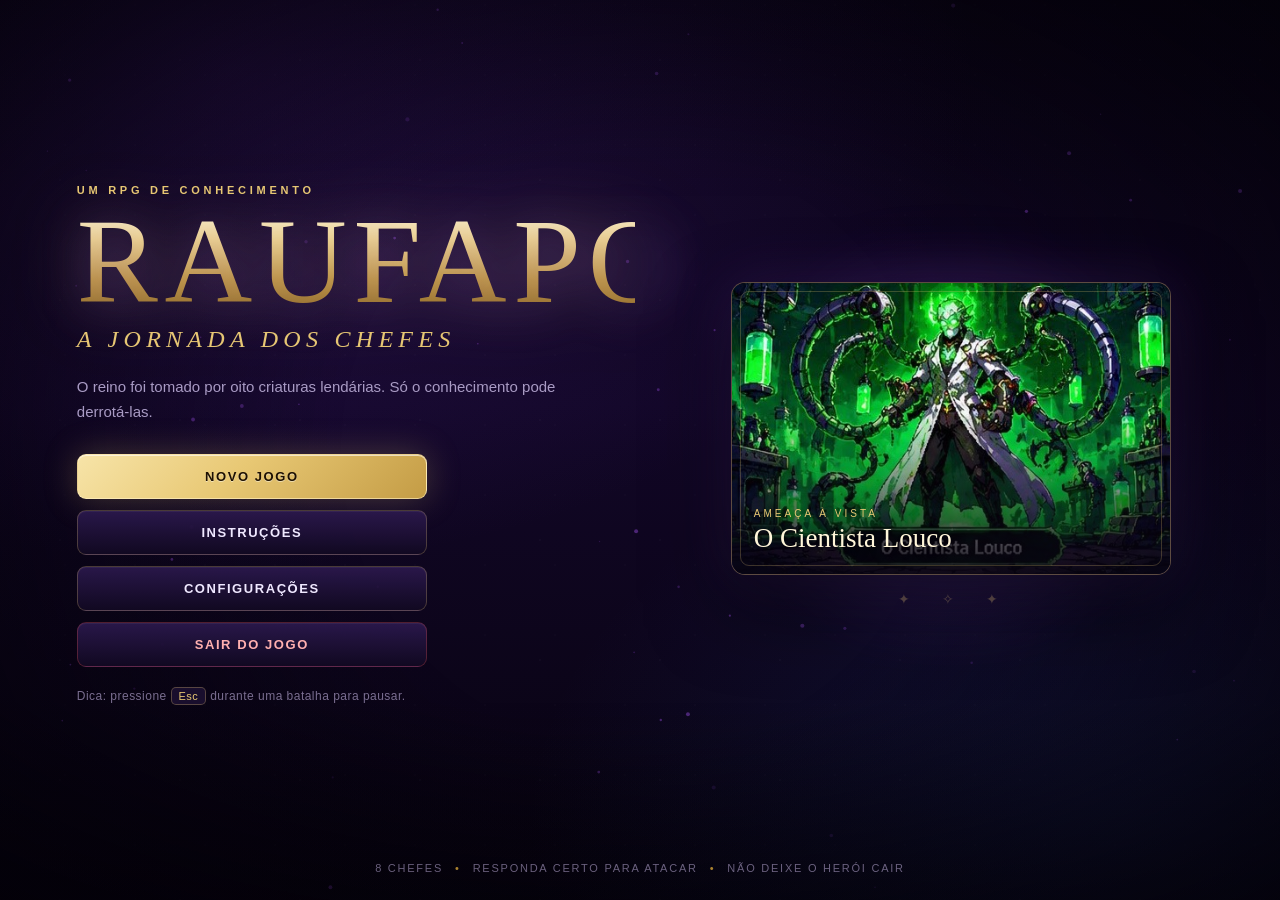
==== commit 807c8175: "Add SEO metadata, sitemap and robots.txt" ====
--- a/index.html
+++ b/index.html
@@ -4,11 +4,55 @@
   <meta charset="UTF-8">
   <meta name="viewport" content="width=device-width, initial-scale=1.0">
   <meta name="theme-color" content="#0a0517">
+  <title>RAUFAPO — A Jornada dos Chefes | Jogo de Quiz RPG</title>
+  <meta name="description" content="RAUFAPO é um jogo de quiz RPG gratuito: enfrente 8 chefes lendários respondendo perguntas de Sociologia do Meio Ambiente. Acerte para atacar, erre e sofra dano. Jogue agora no navegador.">
+  <meta name="keywords" content="RAUFAPO, jogo de quiz, quiz RPG, RPG de perguntas, jogo educativo, Sociologia do Meio Ambiente, meio ambiente, jogo de chefes, jogo no navegador">
+  <meta name="author" content="SantAnna25">
+  <meta name="robots" content="index, follow, max-image-preview:large">
+  <link rel="canonical" href="https://santanna25.github.io/raufapo/">
+  <meta property="og:type" content="website">
+  <meta property="og:locale" content="pt_BR">
+  <meta property="og:site_name" content="RAUFAPO">
+  <meta property="og:title" content="RAUFAPO — A Jornada dos Chefes">
+  <meta property="og:description" content="Jogo de quiz RPG gratuito com 8 chefes e perguntas de Sociologia do Meio Ambiente. Acerte para atacar e sobreviva à jornada.">
+  <meta property="og:url" content="https://santanna25.github.io/raufapo/">
+  <meta property="og:image" content="https://santanna25.github.io/raufapo/assets/bosses/entidade-cosmica.jpg">
+  <meta name="twitter:card" content="summary_large_image">
+  <meta name="twitter:title" content="RAUFAPO — A Jornada dos Chefes">
+  <meta name="twitter:description" content="Jogo de quiz RPG gratuito com 8 chefes e perguntas de Sociologia do Meio Ambiente.">
+  <meta name="twitter:image" content="https://santanna25.github.io/raufapo/assets/bosses/entidade-cosmica.jpg">
+  <script type="application/ld+json">
+    {
+      "@context": "https://schema.org",
+      "@type": "VideoGame",
+      "name": "RAUFAPO",
+      "alternateName": "RAUFAPO — A Jornada dos Chefes",
+      "description": "Jogo de quiz RPG gratuito com 8 chefes lendários e perguntas de Sociologia do Meio Ambiente. Acerte as perguntas para atacar e derrote todos os chefes.",
+      "url": "https://santanna25.github.io/raufapo/",
+      "image": "https://santanna25.github.io/raufapo/assets/bosses/entidade-cosmica.jpg",
+      "genre": ["Quiz", "RPG", "Jogo educativo"],
+      "gamePlatform": "Navegador web",
+      "applicationCategory": "Game",
+      "operatingSystem": "Web",
+      "inLanguage": "pt-BR",
+      "author": {
+        "@type": "Person",
+        "name": "SantAnna25"
+      },
+      "offers": {
+        "@type": "Offer",
+        "price": "0",
+        "priceCurrency": "BRL"
+      }
+    }
+  </script>
   <link rel="icon" type="image/svg+xml" href="assets/favicon.svg">
-  <title>RAUFAPO — A Jornada dos Chefes</title>
   <link rel="stylesheet" href="styles.css">
 </head>
 <body>
+  <noscript>
+    <p>RAUFAPO é um jogo de quiz RPG gratuito com 8 chefes e perguntas de Sociologia do Meio Ambiente. Para jogar, ative o JavaScript no seu navegador.</p>
+  </noscript>
   <canvas id="particles" aria-hidden="true"></canvas>
   <div class="vignette" aria-hidden="true"></div>
 
